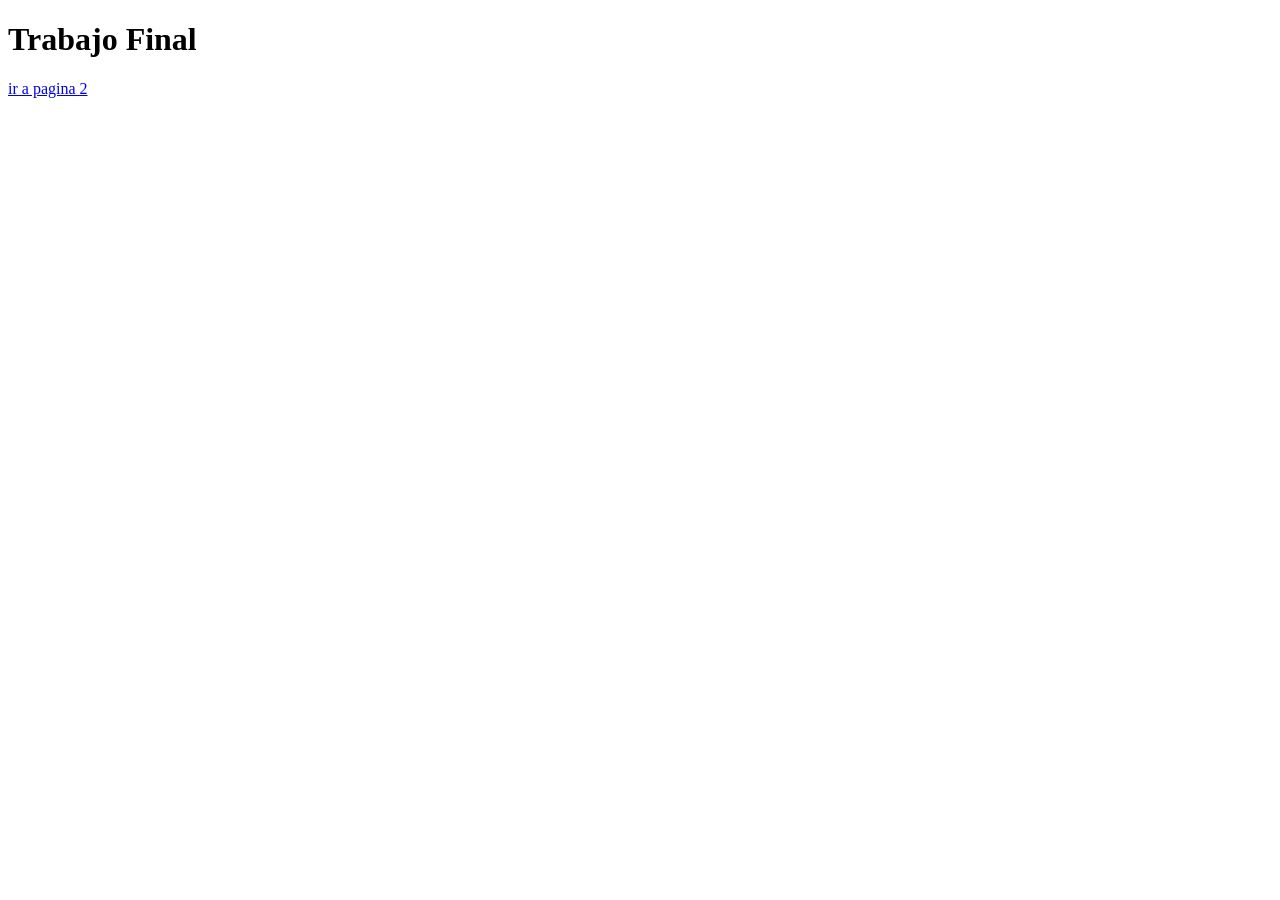
==== index.html @ 1773ffb4 "Inicios Trabajo Final" ====
<!DOCTYPE html>
<html lang="en">
<head>
    <meta charset="UTF-8">
    <meta name="viewport" content="width=device-width, initial-scale=1.0">
    <title>Document</title>
    <link rel="stylesheet" href="styles.css"
    <script src="script.js"></script>
</head>
<body>
    <h1>Trabajo Final</h1>
    <a href="pagina2.html">ir a pagina 2</a>
</body>
</html>
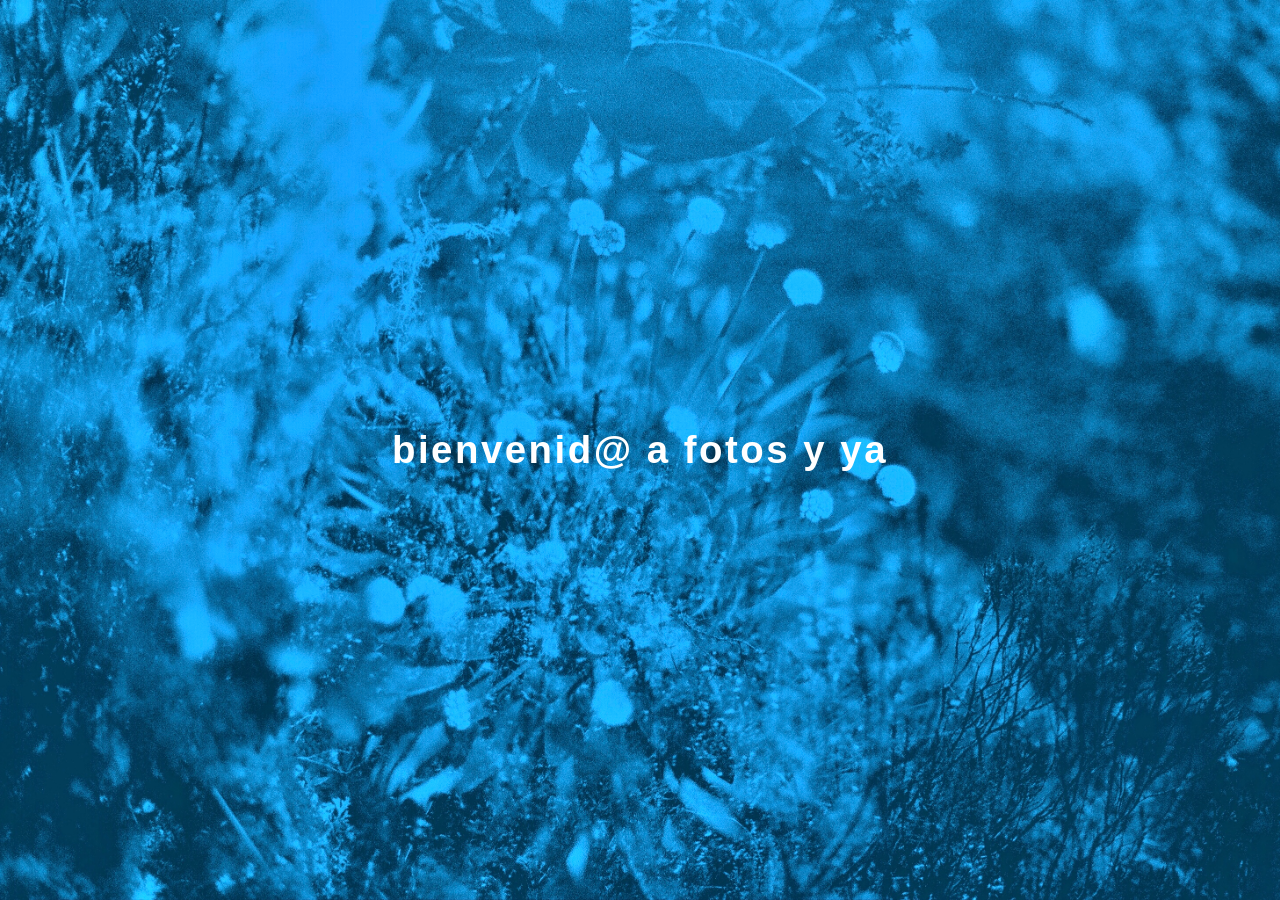
==== commit 66026ea9: "Empece a poner las fotos" ====
--- a/index.html
+++ b/index.html
@@ -3,12 +3,11 @@
 <head>
     <meta charset="UTF-8">
     <meta name="viewport" content="width=device-width, initial-scale=1.0">
-    <title>Document</title>
-    <link rel="stylesheet" href="styles.css"
+    <title>fotos y ya</title>
+    <link rel="stylesheet" href="styles.css">
     <script src="script.js"></script>
 </head>
 <body>
-    <h1>Trabajo Final</h1>
-    <a href="pagina2.html">ir a pagina 2</a>
+    <a href="pagina2.html"> <h1 class="titulo"> bienvenid@ a fotos y ya </h1> </a>
 </body>
 </html>
--- a/styles.css
+++ b/styles.css
@@ -0,0 +1,44 @@
+body {
+ margin: 0;
+  height: 100vh;
+
+  background-image: url("assets/fondos/fondo1.jpg");
+  background-size: cover;      
+  background-position: center;  
+  background-repeat: no-repeat;  
+  background-attachment: fixed;  
+}
+.titulo {
+ font-family: "Josefin Sans", sans-serif;
+  font-size: 30px; 
+  font-size:3vw; 
+  margin: 0;
+  height: 100vh;
+  display: flex;
+  justify-content: center; 
+  align-items: center;     
+  letter-spacing: 2.5px;
+  color: rgb(247, 250, 19);
+}
+.titulo {
+  color: white;
+  transition: 0.3s ease; 
+}
+.titulo:hover {
+  color: rgb(251, 255, 0);
+}
+@keyframes glitch {
+  0% { transform: translate(0); }
+  20% { transform: translate(-2px, 2px); }
+  40% { transform: translate(2px, -2px); }
+  60% { transform: translate(-2px, -2px); }
+  80% { transform: translate(2px, 2px); }
+  100% { transform: translate(0); }
+}
+
+.titulo:hover {
+  animation: glitch 0.3s infinite;
+}
+a {
+  text-decoration:none;
+}
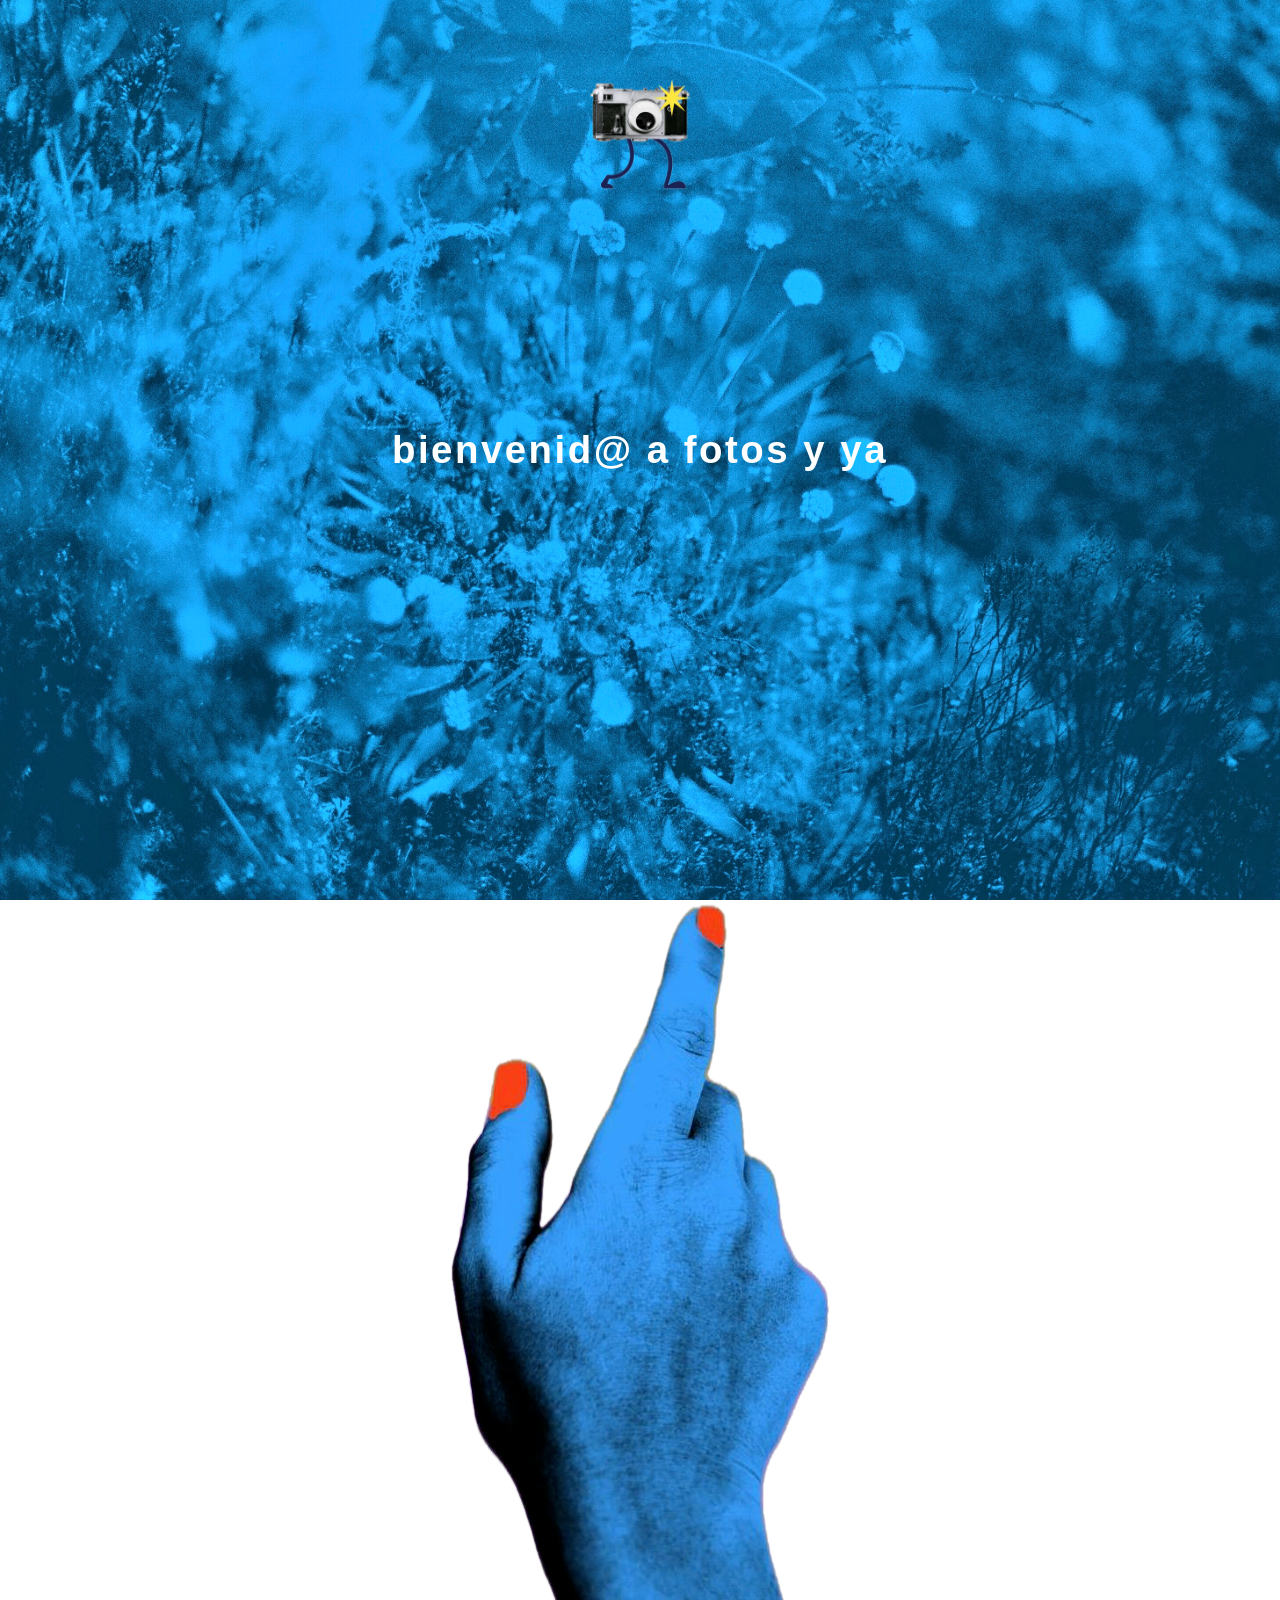
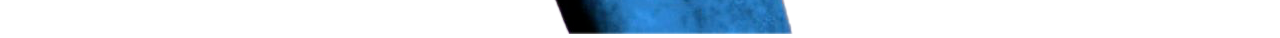
==== commit 8d706126: "TERMINEEE" ====
--- a/index.html
+++ b/index.html
@@ -9,5 +9,12 @@
 </head>
 <body>
     <a href="pagina2.html"> <h1 class="titulo"> bienvenid@ a fotos y ya </h1> </a>
+<div class="fotos">
+    <img src="assets/fondos/mano.jpg" class="Rollo2" id="Rollo2">
+    <img src="assets/fondos/Rollo.jpg" class="Rollo" id="Rollo">
+<audio id="musica">
+    <source src="assets/fondos/The Beatles - The Beatles - Here Comes The Sun (Official Music Video) [2019 Mix].mp4" type="audio/mpeg">
+</audio>
+</div>
 </body>
-</html>+</html>
--- a/styles.css
+++ b/styles.css
@@ -7,6 +7,9 @@
   background-position: center;  
   background-repeat: no-repeat;  
   background-attachment: fixed;  
+}
+  .hero {
+    cursor: pointer;
 }
 .titulo {
  font-family: "Josefin Sans", sans-serif;
@@ -41,4 +44,23 @@
 }
 a {
   text-decoration:none;
+}
+
+.Rollo{
+  position: absolute;
+  width: 14vw;
+  height: auto;
+  top: 40px;
+  left: 50%;
+  transform: translateX(-50%);
+  transition: transform 0.3s ease;
+}
+.Rollo:hover{
+  transform: translateX(-50%) rotate(-6deg) scale(1.1);
+}
+
+.Rollo2{
+  position: sticky;
+ left: 50%;
+  transform: translateX(-50%);
 }
